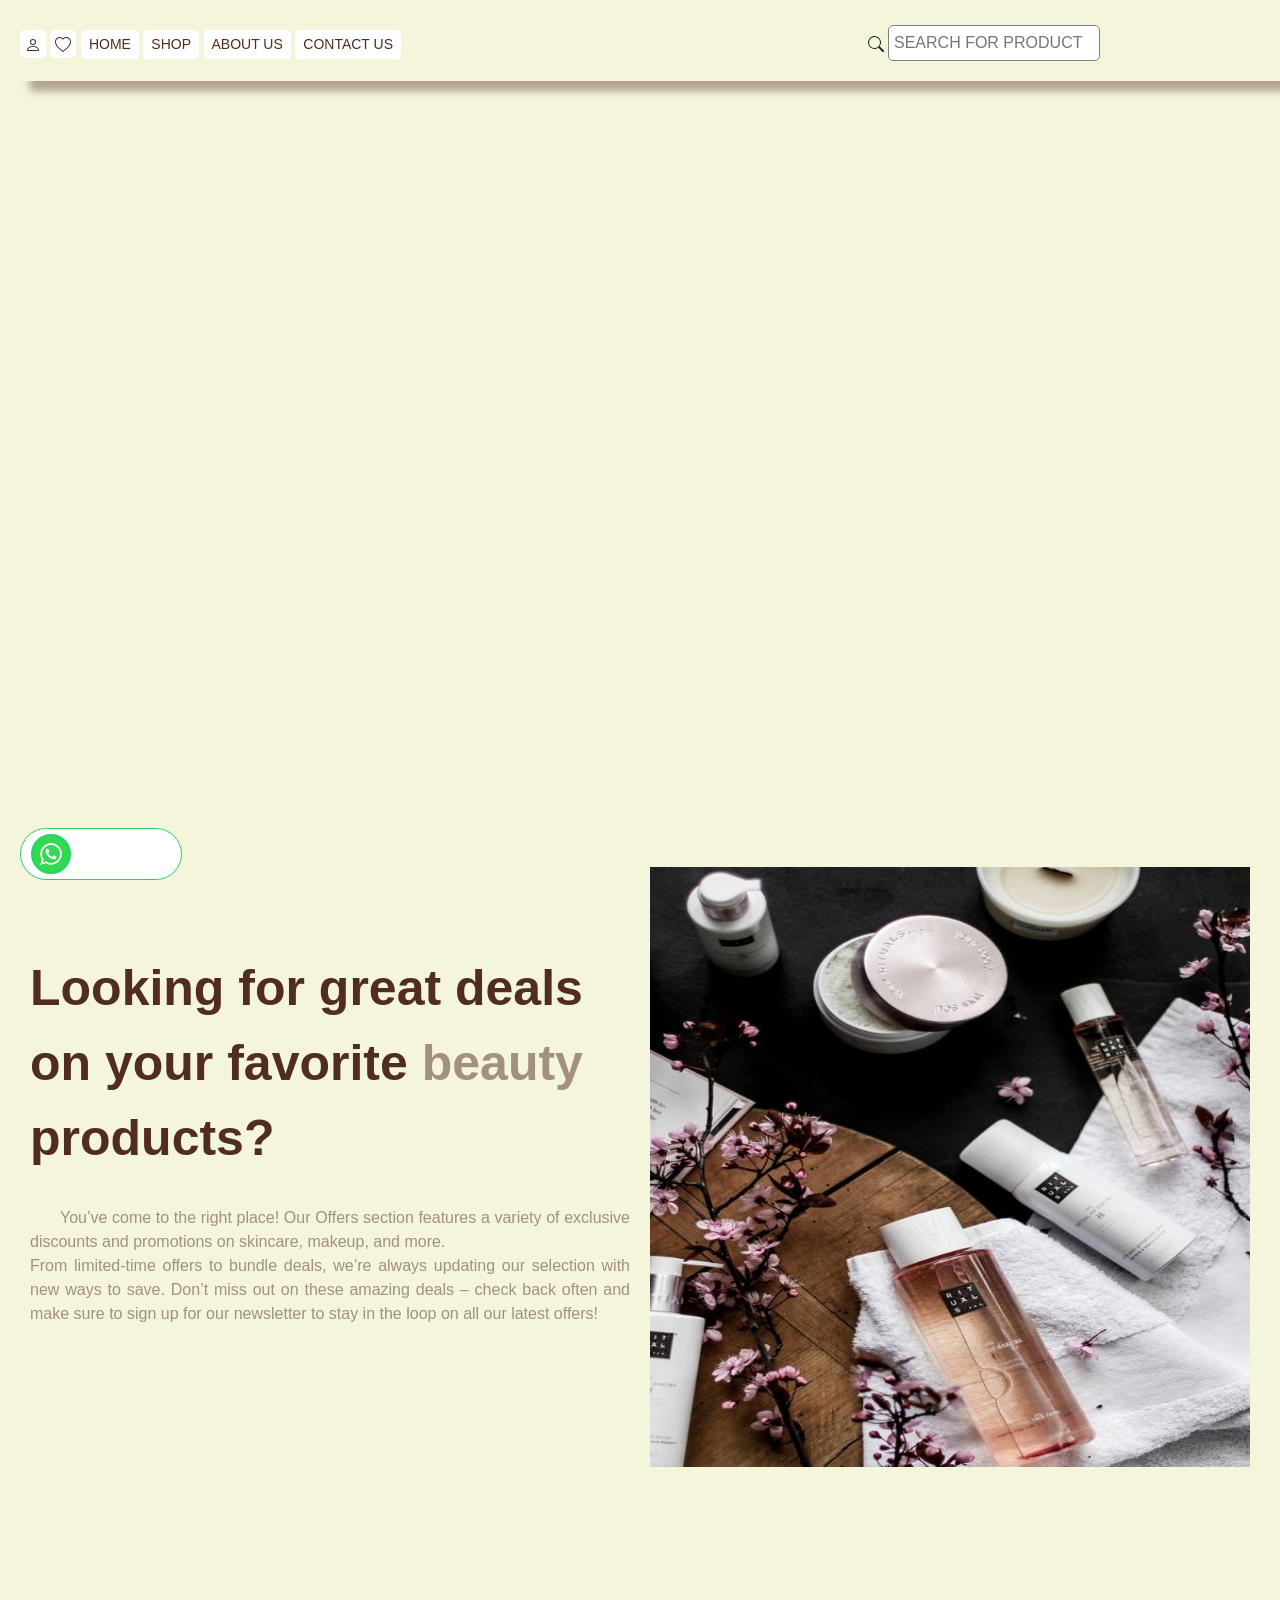
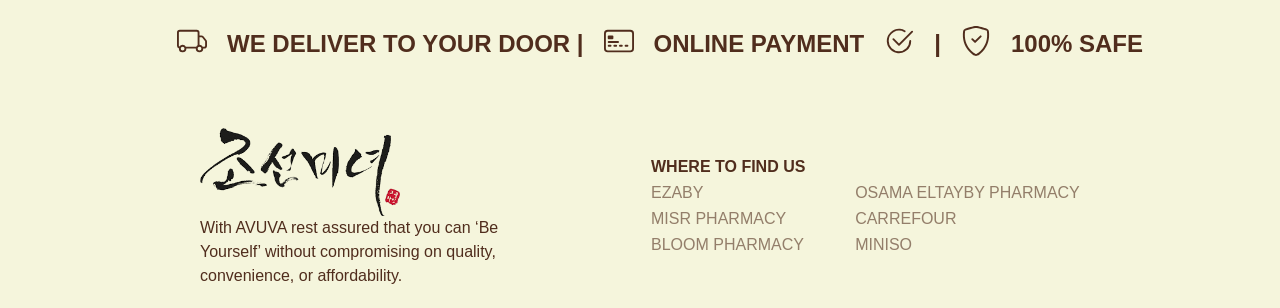
==== index.html @ 4d97d279 "Add files via upload" ====
<!DOCTYPE html>
<html lang="en">
<head>
    <meta charset="UTF-8">
    <meta name="viewport" content="width=device-width, initial-scale=1.0">
    <title>Document</title>
    <link href="https://cdn.jsdelivr.net/npm/bootstrap@5.3.3/dist/css/bootstrap.min.css" rel="stylesheet" integrity="sha384-QWTKZyjpPEjISv5WaRU9OFeRpok6YctnYmDr5pNlyT2bRjXh0JMhjY6hW+ALEwIH" crossorigin="anonymous">
    <link rel="stylesheet" href="css/style.css">
</head>
<body>
  <video id="myVideo"covering autoplay muted loop>
    <source src="images/proVid.mp4" type="video/mp4">
  </video>

  
   <section id="head">
        <button id="acc">
            <svg xmlns="http://www.w3.org/2000/svg" width="16" height="16" fill="currentColor" class="bi bi-person" viewBox="0 0 16 16">
              <path d="M8 8a3 3 0 1 0 0-6 3 3 0 0 0 0 6m2-3a2 2 0 1 1-4 0 2 2 0 0 1 4 0m4 8c0 1-1 1-1 1H3s-1 0-1-1 1-4 6-4 6 3 6 4m-1-.004c-.001-.246-.154-.986-.832-1.664C11.516 10.68 10.289 10 8 10s-3.516.68-4.168 1.332c-.678.678-.83 1.418-.832 1.664z"/>
            </svg>
        </button>
        <button id="purchases">
          <svg xmlns="http://www.w3.org/2000/svg" width="16" height="16" fill="currentColor" class="bi bi-heart" viewBox="0 0 16 16">
            <path d="m8 2.748-.717-.737C5.6.281 2.514.878 1.4 3.053c-.523 1.023-.641 2.5.314 4.385.92 1.815 2.834 3.989 6.286 6.357 3.452-2.368 5.365-4.542 6.286-6.357.955-1.886.838-3.362.314-4.385C13.486.878 10.4.28 8.717 2.01zM8 15C-7.333 4.868 3.279-3.04 7.824 1.143q.09.083.176.171a3 3 0 0 1 .176-.17C12.72-3.042 23.333 4.867 8 15"/>
          </svg>
        </button>
        <button type="button" class="btn btn-primary btn-sm" id="headBtn home" >HOME</button> 
        <button type="button" class="btn btn-primary btn-sm" id="headBtn Shop">SHOP</button>      
        <button type="button" class="btn btn-primary btn-sm" id="headBtn about">ABOUT US</button> 
        <button type="button" class="btn btn-primary btn-sm" id="headBtn cont">CONTACT US</button>
        <img src="E:\Nardin\Career\MEC F&B end\BS_FinalPro\images\logo.png" alt="" width="100">

        <div class="search">
          
          <div id="srcHover">
            <svg xmlns="http://www.w3.org/2000/svg" width="16" height="16" fill="currentColor" class="bi bi-search" viewBox="0 0 16 16">
              <path d="M11.742 10.344a6.5 6.5 0 1 0-1.397 1.398h-.001q.044.06.098.115l3.85 3.85a1 1 0 0 0 1.415-1.414l-3.85-3.85a1 1 0 0 0-.115-.1zM12 6.5a5.5 5.5 0 1 1-11 0 5.5 5.5 0 0 1 11 0"/>
            </svg>
             <input type="text" placeholder="SEARCH FOR PRODUCT">
          </div>


        </div>
   </section>
  <section id="home">
    <p>Looking for great deals on your favorite beauty products?</p>
    <img src="images/prc.jpg" alt="" width="100">   
  </section>
  <section id="homeTxt">
    <p id="bigTxt">Looking for great deals on your favorite <span>beauty</span> products?</p>
    <p id="smlTxt"><span>You’ve</span> come to the right place! Our Offers section features a variety of exclusive discounts and promotions on skincare, makeup, and more. <br>

      From limited-time offers to bundle deals, we’re always updating our selection with new ways to save. Don’t miss out on these amazing deals – check back often and make sure to sign up for our newsletter to stay in the loop on all our latest offers!</p>
  </section>


  <section id="info">
    <svg xmlns="http://www.w3.org/2000/svg" width="16" height="16" fill="currentColor" class="bi bi-truck" viewBox="0 0 16 16" id="icon">
      <path d="M0 3.5A1.5 1.5 0 0 1 1.5 2h9A1.5 1.5 0 0 1 12 3.5V5h1.02a1.5 1.5 0 0 1 1.17.563l1.481 1.85a1.5 1.5 0 0 1 .329.938V10.5a1.5 1.5 0 0 1-1.5 1.5H14a2 2 0 1 1-4 0H5a2 2 0 1 1-3.998-.085A1.5 1.5 0 0 1 0 10.5zm1.294 7.456A2 2 0 0 1 4.732 11h5.536a2 2 0 0 1 .732-.732V3.5a.5.5 0 0 0-.5-.5h-9a.5.5 0 0 0-.5.5v7a.5.5 0 0 0 .294.456M12 10a2 2 0 0 1 1.732 1h.768a.5.5 0 0 0 .5-.5V8.35a.5.5 0 0 0-.11-.312l-1.48-1.85A.5.5 0 0 0 13.02 6H12zm-9 1a1 1 0 1 0 0 2 1 1 0 0 0 0-2m9 0a1 1 0 1 0 0 2 1 1 0 0 0 0-2"/>
    </svg>
    <p>WE DELIVER TO YOUR DOOR |</p>
    <svg xmlns="http://www.w3.org/2000/svg" width="16" height="16" fill="currentColor" class="bi bi-credit-card-2-front" viewBox="0 0 16 16" id="icon">
      <path d="M14 3a1 1 0 0 1 1 1v8a1 1 0 0 1-1 1H2a1 1 0 0 1-1-1V4a1 1 0 0 1 1-1zM2 2a2 2 0 0 0-2 2v8a2 2 0 0 0 2 2h12a2 2 0 0 0 2-2V4a2 2 0 0 0-2-2z"/>
      <path d="M2 5.5a.5.5 0 0 1 .5-.5h2a.5.5 0 0 1 .5.5v1a.5.5 0 0 1-.5.5h-2a.5.5 0 0 1-.5-.5zm0 3a.5.5 0 0 1 .5-.5h5a.5.5 0 0 1 0 1h-5a.5.5 0 0 1-.5-.5m0 2a.5.5 0 0 1 .5-.5h1a.5.5 0 0 1 0 1h-1a.5.5 0 0 1-.5-.5m3 0a.5.5 0 0 1 .5-.5h1a.5.5 0 0 1 0 1h-1a.5.5 0 0 1-.5-.5m3 0a.5.5 0 0 1 .5-.5h1a.5.5 0 0 1 0 1h-1a.5.5 0 0 1-.5-.5m3 0a.5.5 0 0 1 .5-.5h1a.5.5 0 0 1 0 1h-1a.5.5 0 0 1-.5-.5"/>
    </svg>
    <p>ONLINE PAYMENT</p>
    <svg xmlns="http://www.w3.org/2000/svg" width="16" height="16" fill="currentColor" class="bi bi-check2-circle" viewBox="0 0 16 16" id="icon">
      <path d="M2.5 8a5.5 5.5 0 0 1 8.25-4.764.5.5 0 0 0 .5-.866A6.5 6.5 0 1 0 14.5 8a.5.5 0 0 0-1 0 5.5 5.5 0 1 1-11 0"/>
      <path d="M15.354 3.354a.5.5 0 0 0-.708-.708L8 9.293 5.354 6.646a.5.5 0 1 0-.708.708l3 3a.5.5 0 0 0 .708 0z"/>
    </svg><p>  |</p>

    <svg xmlns="http://www.w3.org/2000/svg" width="16" height="16" fill="currentColor" class="bi bi-shield-check" viewBox="0 0 16 16" id="icon">
      <path d="M5.338 1.59a61 61 0 0 0-2.837.856.48.48 0 0 0-.328.39c-.554 4.157.726 7.19 2.253 9.188a10.7 10.7 0 0 0 2.287 2.233c.346.244.652.42.893.533q.18.085.293.118a1 1 0 0 0 .101.025 1 1 0 0 0 .1-.025q.114-.034.294-.118c.24-.113.547-.29.893-.533a10.7 10.7 0 0 0 2.287-2.233c1.527-1.997 2.807-5.031 2.253-9.188a.48.48 0 0 0-.328-.39c-.651-.213-1.75-.56-2.837-.855C9.552 1.29 8.531 1.067 8 1.067c-.53 0-1.552.223-2.662.524zM5.072.56C6.157.265 7.31 0 8 0s1.843.265 2.928.56c1.11.3 2.229.655 2.887.87a1.54 1.54 0 0 1 1.044 1.262c.596 4.477-.787 7.795-2.465 9.99a11.8 11.8 0 0 1-2.517 2.453 7 7 0 0 1-1.048.625c-.28.132-.581.24-.829.24s-.548-.108-.829-.24a7 7 0 0 1-1.048-.625 11.8 11.8 0 0 1-2.517-2.453C1.928 10.487.545 7.169 1.141 2.692A1.54 1.54 0 0 1 2.185 1.43 63 63 0 0 1 5.072.56"/>
      <path d="M10.854 5.146a.5.5 0 0 1 0 .708l-3 3a.5.5 0 0 1-.708 0l-1.5-1.5a.5.5 0 1 1 .708-.708L7.5 7.793l2.646-2.647a.5.5 0 0 1 .708 0"/>
    </svg>
    <p>100% SAFE</p>

  </section>

  
  <section id="footer">
    <img src="images/logo.png" alt="" width="200">
    <p>With AVUVA rest assured that you can ‘Be <br>Yourself’ without compromising on quality,<br> convenience, or affordability.</p>
    <table >
      <thead>
        <tr>
          
          <th scope="col">WHERE TO FIND US</th>
        
        </tr>
      </thead>
      <tbody>
        <tr>
         
          <td>EZABY</td>
          <td>OSAMA ELTAYBY PHARMACY</td>
        </tr>
        <tr>
          
          <td>MISR PHARMACY</td>
          <td>CARREFOUR</td>
      
        </tr>
        <tr>
        
          <td>BLOOM PHARMACY</td>
          <td>MINISO</td>
        </tr>
      </tbody>
    </table>
  </section>

  <!-- <section id="contact"> 
    <button id="contact"><img src="images/Whatsapp.png" alt="">Whatsapp Us</button>
    <a href="tel:+215446" id="callButton"></a>
  </section> -->
  

  <section id="contact"> 
    <button id="whatsappBtn">
        <img src="images/Whatsapp.png" alt=""> Whatsapp Us
    </button>
  </section>

  <script>
      document.querySelector("#whatsappBtn").addEventListener("click", function () {
          let confirmCall = confirm("Do you want to call +215446 or send a WhatsApp message?");
          
          if (confirmCall) {
              // Redirect to WhatsApp with a message
              let phoneNumber = "+215446";  // Replace with the actual number
              let message = encodeURIComponent("Hello! I need some help.");
              let whatsappURL = `https://wa.me/${phoneNumber}?text=${message}`;
              
              window.location.href = whatsappURL; // Open WhatsApp
          }
      });
  </script>


  <script src="https://cdn.jsdelivr.net/npm/bootstrap@5.3.3/dist/js/bootstrap.bundle.min.js" integrity="sha384-YvpcrYf0tY3lHB60NNkmXc5s9fDVZLESaAA55NDzOxhy9GkcIdslK1eN7N6jIeHz" crossorigin="anonymous"></script>
  <script src="js/instr.js"></script>
</body>

</html>
---- css/style.css ----
body {
  font-family: "Lucida Sans", "Lucida Sans Regular", "Lucida Grande", "Lucida Sans Unicode", Geneva, Verdana, sans-serif;
  background-color: beige !important;
  width: 100%;
  height: 100%;
}

#contact {
  position: fixed;
  float: left;
  margin-top: 150px;
  bottom: 20px;
  z-index: 100;
}
#contact img {
  width: 40px;
  background-color: #25D366;
  border: 2px solid #25D366;
  border-radius: 30px;
}
#contact button {
  display: inline;
  background-color: beige;
  border: 1px solid #25D366;
  border-radius: 30px;
  padding: 5px 10px 5px 10px;
  margin-left: 20px;
  color: white;
  transition: all 0.5s ease-out;
  background: linear-gradient(to right, #25D366 50%, #FFF 50%);
  background-size: 200% 100%;
  background-position: right;
}
#contact button:hover {
  background-color: #25D366;
  background-position: left;
}

#head {
  z-index: 200;
  width: 100%;
  position: fixed;
  top: 0;
  left: 0;
  margin: 20px;
  padding-bottom: 20px;
  display: block;
  box-shadow: 10px 10px 8px rgba(80, 45, 29, 0.411);
}
#head img {
  z-index: 500 !important;
  margin-left: 150px;
}
#head .dropdown-center {
  display: inline;
}
#head #headBtn {
  display: inline-block;
  background-color: #fff;
  border: none;
  color: rgb(80, 45, 29);
  font-family: sans-serif;
  font-weight: bold;
  text-align: center;
}
#head #headBtn:hover {
  color: rgba(29, 163, 78, 0.6588235294);
}
#head button {
  border: none;
  background-color: #fff;
  color: rgb(80, 45, 29);
}
#head button:hover {
  color: gray;
}
#head .search {
  display: inline;
  float: right;
  margin-top: 5px;
  margin-right: 200px;
}
#head .search p {
  display: inline;
}
#head .search:hover {
  color: gray;
}
#head input {
  border: 1px solid gray;
  border-radius: 5px;
  padding: 5px;
}
#head #acc, #head #purchases {
  margin-top: 10px;
  border-radius: 5px;
  padding: 2px 5px 2px 5px;
}

#home img {
  float: right;
  margin: 100px 30px auto auto;
  width: 600px;
  height: 600px;
}
#home p {
  color: beige;
}

#homeTxt #bigTxt {
  margin: 200px auto auto 30px;
  font-family: "Trebuchet MS", "Lucida Sans Unicode", "Lucida Grande", "Lucida Sans", Arial, sans-serif;
  font-size: 50px;
  font-weight: bolder;
  color: rgb(80, 45, 29);
}
#homeTxt #bigTxt span {
  color: rgba(80, 45, 29, 0.5);
}
#homeTxt #smlTxt {
  color: rgba(80, 45, 29, 0.5);
  margin: 30px 650px auto 30px;
  text-align: justify;
  font-family: "Trebuchet MS", "Lucida Sans Unicode", "Lucida Grande", "Lucida Sans", Arial, sans-serif;
}
#homeTxt #smlTxt span {
  margin-left: 30px;
}

video {
  margin-top: 80px;
  width: 100%;
}

#shop img {
  height: 200px;
  width: 100%;
  margin: 50px 0px 10px 0px;
  z-index: 0;
  filter: brightness(50%);
  position: relative;
}
#shop p {
  font-family: "Lucida Sans", "Lucida Sans Regular", "Lucida Grande", "Lucida Sans Unicode", Geneva, Verdana, sans-serif;
  font-size: 80px;
  margin-left: 550px;
  font-weight: bolder;
  margin-top: -160px;
  z-index: 1;
  color: beige;
  position: absolute;
}

#prd {
  text-align: justify;
  margin: 20px;
}
#prd #row {
  margin-bottom: 10px;
}
#prd .card-footer {
  float: left;
}
#prd .card-footer p {
  float: right;
  margin: 8px;
  font-weight: 900;
}
#prd .card-footer span {
  color: red;
}
#prd button {
  border: none;
  background-color: burlywood;
  color: white;
  font-weight: bold;
  justify-content: center;
  text-align: center;
  border-radius: 10px;
  padding: 8px;
}
#prd .card.h-100 {
  border: 1px solid burlywood;
  color: rgb(80, 45, 29);
}
#prd .card.h-100:hover {
  background-color: rgba(180, 150, 111, 0.829); /* This is a medium gray color */
  border: rgb(80, 45, 29) solid 1px;
  color: white;
}

#info {
  justify-content: center;
  margin-left: 20px;
  margin-top: 300px;
  display: flex;
  color: rgb(80, 45, 29);
  font-size: x-large;
  font-weight: bolder;
}
#info #icon {
  width: 30px;
  height: 30px;
  margin-left: 20px;
}
#info p {
  margin-left: 20px;
}

#footer {
  margin: 50px;
  margin-left: 200px !important;
  color: rgb(80, 45, 29);
}
#footer table {
  width: 500px;
  margin: -150px auto auto 450px;
  background-color: beige !important;
}
#footer table thead {
  color: rgb(80, 45, 29);
  margin-bottom: 10px;
}
#footer table td {
  color: rgba(80, 45, 29, 0.596);
}

#account, #login {
  margin: 150px auto auto 50px;
  width: 100%;
  font-weight: bolder;
  color: rgb(80, 45, 29);
}
#account input, #login input {
  border: 1px solid rgba(80, 45, 29, 0.205);
  border-radius: 5px;
}
#account button, #login button {
  border: 1px solid rgb(80, 45, 29);
  background-color: rgb(80, 45, 29);
  color: beige;
  margin-top: 30px;
  font-weight: bolder;
}
#account svg, #login svg {
  margin-top: -600px;
  margin-left: 750px;
  opacity: 0.8;
}

#login div {
  margin-bottom: 20px;
  width: 600px !important;
}
#login #signup {
  border: 1px solid rgba(80, 45, 29, 0.342);
  border-radius: 5px;
  background-color: beige;
  color: rgb(80, 45, 29);
  margin-top: 30px;
  font-weight: bolder;
}
#login #signup:hover {
  color: rgba(80, 45, 29, 0.548);
}
#login p {
  color: rgb(80, 45, 29);
  font-weight: bolder;
}

#contactUs img {
  margin: 200px auto auto 50px;
  width: 600px;
}
#contactUs div {
  color: rgb(80, 45, 29);
  margin: -400px auto auto 700px;
}

/*# sourceMappingURL=style.css.map */
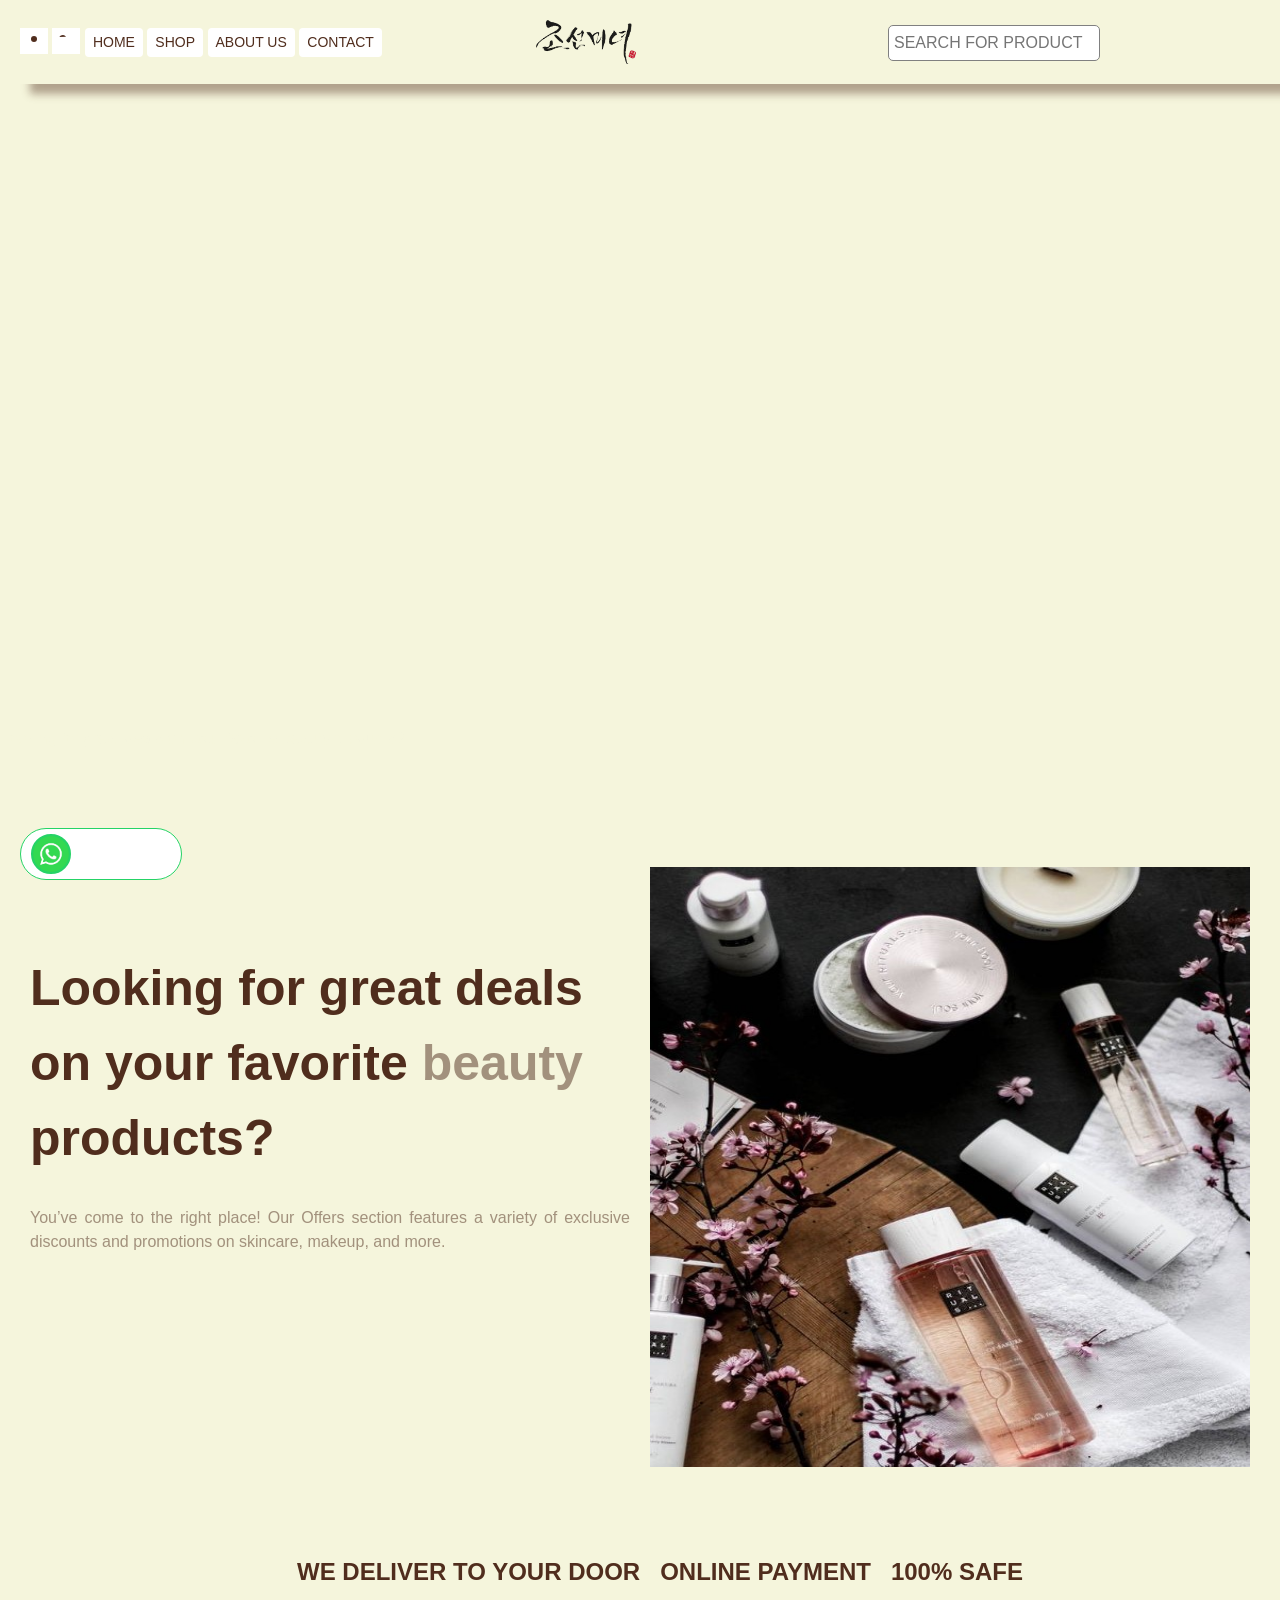
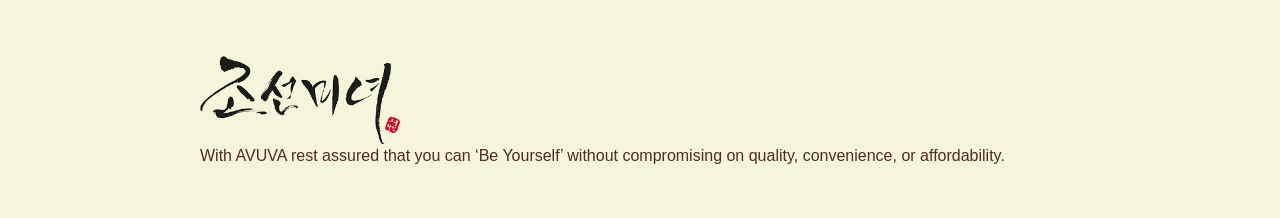
==== commit 8628d20b: "Update index.html" ====
--- a/index.html
+++ b/index.html
@@ -1,145 +1,112 @@
 <!DOCTYPE html>
 <html lang="en">
 <head>
-    <meta charset="UTF-8">
-    <meta name="viewport" content="width=device-width, initial-scale=1.0">
-    <title>Document</title>
-    <link href="https://cdn.jsdelivr.net/npm/bootstrap@5.3.3/dist/css/bootstrap.min.css" rel="stylesheet" integrity="sha384-QWTKZyjpPEjISv5WaRU9OFeRpok6YctnYmDr5pNlyT2bRjXh0JMhjY6hW+ALEwIH" crossorigin="anonymous">
-    <link rel="stylesheet" href="css/style.css">
+<meta charset="UTF-8">
+<meta name="viewport" content="width=device-width, initial-scale=1.0">
+<title>Beauty Of Joseon</title>
+
+<link href="https://cdn.jsdelivr.net/npm/bootstrap@5.3.3/dist/css/bootstrap.min.css" rel="stylesheet">
+<link rel="stylesheet" href="css/style.css">
+
 </head>
+
 <body>
-  <video id="myVideo"covering autoplay muted loop>
-    <source src="images/proVid.mp4" type="video/mp4">
-  </video>
 
-  
-   <section id="head">
-        <button id="acc">
-            <svg xmlns="http://www.w3.org/2000/svg" width="16" height="16" fill="currentColor" class="bi bi-person" viewBox="0 0 16 16">
-              <path d="M8 8a3 3 0 1 0 0-6 3 3 0 0 0 0 6m2-3a2 2 0 1 1-4 0 2 2 0 0 1 4 0m4 8c0 1-1 1-1 1H3s-1 0-1-1 1-4 6-4 6 3 6 4m-1-.004c-.001-.246-.154-.986-.832-1.664C11.516 10.68 10.289 10 8 10s-3.516.68-4.168 1.332c-.678.678-.83 1.418-.832 1.664z"/>
-            </svg>
-        </button>
-        <button id="purchases">
-          <svg xmlns="http://www.w3.org/2000/svg" width="16" height="16" fill="currentColor" class="bi bi-heart" viewBox="0 0 16 16">
-            <path d="m8 2.748-.717-.737C5.6.281 2.514.878 1.4 3.053c-.523 1.023-.641 2.5.314 4.385.92 1.815 2.834 3.989 6.286 6.357 3.452-2.368 5.365-4.542 6.286-6.357.955-1.886.838-3.362.314-4.385C13.486.878 10.4.28 8.717 2.01zM8 15C-7.333 4.868 3.279-3.04 7.824 1.143q.09.083.176.171a3 3 0 0 1 .176-.17C12.72-3.042 23.333 4.867 8 15"/>
-          </svg>
-        </button>
-        <button type="button" class="btn btn-primary btn-sm" id="headBtn home" >HOME</button> 
-        <button type="button" class="btn btn-primary btn-sm" id="headBtn Shop">SHOP</button>      
-        <button type="button" class="btn btn-primary btn-sm" id="headBtn about">ABOUT US</button> 
-        <button type="button" class="btn btn-primary btn-sm" id="headBtn cont">CONTACT US</button>
-        <img src="E:\Nardin\Career\MEC F&B end\BS_FinalPro\images\logo.png" alt="" width="100">
+<video autoplay muted loop id="myVideo">
+<source src="images/proVid.mp4" type="video/mp4">
+</video>
 
-        <div class="search">
-          
-          <div id="srcHover">
-            <svg xmlns="http://www.w3.org/2000/svg" width="16" height="16" fill="currentColor" class="bi bi-search" viewBox="0 0 16 16">
-              <path d="M11.742 10.344a6.5 6.5 0 1 0-1.397 1.398h-.001q.044.06.098.115l3.85 3.85a1 1 0 0 0 1.415-1.414l-3.85-3.85a1 1 0 0 0-.115-.1zM12 6.5a5.5 5.5 0 1 1-11 0 5.5 5.5 0 0 1 11 0"/>
-            </svg>
-             <input type="text" placeholder="SEARCH FOR PRODUCT">
-          </div>
+<!-- NAVBAR -->
+<section id="head">
 
+<button id="accountBtn">
+<svg xmlns="http://www.w3.org/2000/svg" width="16" height="16" fill="currentColor" class="bi bi-person" viewBox="0 0 16 16">
+<path d="M8 8a3 3 0 1 0 0-6 3 3 0 0 0 0 6"/>
+</svg>
+</button>
 
-        </div>
-   </section>
-  <section id="home">
-    <p>Looking for great deals on your favorite beauty products?</p>
-    <img src="images/prc.jpg" alt="" width="100">   
-  </section>
-  <section id="homeTxt">
-    <p id="bigTxt">Looking for great deals on your favorite <span>beauty</span> products?</p>
-    <p id="smlTxt"><span>You’ve</span> come to the right place! Our Offers section features a variety of exclusive discounts and promotions on skincare, makeup, and more. <br>
+<button id="wishlistBtn">
+<svg xmlns="http://www.w3.org/2000/svg" width="16" height="16" fill="currentColor" class="bi bi-heart" viewBox="0 0 16 16">
+<path d="m8 2.748-.717-.737C5.6.281 2.514.878 1.4 3.053z"/>
+</svg>
+</button>
 
-      From limited-time offers to bundle deals, we’re always updating our selection with new ways to save. Don’t miss out on these amazing deals – check back often and make sure to sign up for our newsletter to stay in the loop on all our latest offers!</p>
-  </section>
+<button class="btn btn-primary btn-sm" onclick="location.href='index.html'">HOME</button>
+<button class="btn btn-primary btn-sm" onclick="location.href='shop.html'">SHOP</button>
+<button class="btn btn-primary btn-sm" onclick="location.href='about.html'">ABOUT US</button>
+<button class="btn btn-primary btn-sm" onclick="location.href='contact.html'">CONTACT</button>
 
+<img src="images/logo.png" width="100">
 
-  <section id="info">
-    <svg xmlns="http://www.w3.org/2000/svg" width="16" height="16" fill="currentColor" class="bi bi-truck" viewBox="0 0 16 16" id="icon">
-      <path d="M0 3.5A1.5 1.5 0 0 1 1.5 2h9A1.5 1.5 0 0 1 12 3.5V5h1.02a1.5 1.5 0 0 1 1.17.563l1.481 1.85a1.5 1.5 0 0 1 .329.938V10.5a1.5 1.5 0 0 1-1.5 1.5H14a2 2 0 1 1-4 0H5a2 2 0 1 1-3.998-.085A1.5 1.5 0 0 1 0 10.5zm1.294 7.456A2 2 0 0 1 4.732 11h5.536a2 2 0 0 1 .732-.732V3.5a.5.5 0 0 0-.5-.5h-9a.5.5 0 0 0-.5.5v7a.5.5 0 0 0 .294.456M12 10a2 2 0 0 1 1.732 1h.768a.5.5 0 0 0 .5-.5V8.35a.5.5 0 0 0-.11-.312l-1.48-1.85A.5.5 0 0 0 13.02 6H12zm-9 1a1 1 0 1 0 0 2 1 1 0 0 0 0-2m9 0a1 1 0 1 0 0 2 1 1 0 0 0 0-2"/>
-    </svg>
-    <p>WE DELIVER TO YOUR DOOR |</p>
-    <svg xmlns="http://www.w3.org/2000/svg" width="16" height="16" fill="currentColor" class="bi bi-credit-card-2-front" viewBox="0 0 16 16" id="icon">
-      <path d="M14 3a1 1 0 0 1 1 1v8a1 1 0 0 1-1 1H2a1 1 0 0 1-1-1V4a1 1 0 0 1 1-1zM2 2a2 2 0 0 0-2 2v8a2 2 0 0 0 2 2h12a2 2 0 0 0 2-2V4a2 2 0 0 0-2-2z"/>
-      <path d="M2 5.5a.5.5 0 0 1 .5-.5h2a.5.5 0 0 1 .5.5v1a.5.5 0 0 1-.5.5h-2a.5.5 0 0 1-.5-.5zm0 3a.5.5 0 0 1 .5-.5h5a.5.5 0 0 1 0 1h-5a.5.5 0 0 1-.5-.5m0 2a.5.5 0 0 1 .5-.5h1a.5.5 0 0 1 0 1h-1a.5.5 0 0 1-.5-.5m3 0a.5.5 0 0 1 .5-.5h1a.5.5 0 0 1 0 1h-1a.5.5 0 0 1-.5-.5m3 0a.5.5 0 0 1 .5-.5h1a.5.5 0 0 1 0 1h-1a.5.5 0 0 1-.5-.5m3 0a.5.5 0 0 1 .5-.5h1a.5.5 0 0 1 0 1h-1a.5.5 0 0 1-.5-.5"/>
-    </svg>
-    <p>ONLINE PAYMENT</p>
-    <svg xmlns="http://www.w3.org/2000/svg" width="16" height="16" fill="currentColor" class="bi bi-check2-circle" viewBox="0 0 16 16" id="icon">
-      <path d="M2.5 8a5.5 5.5 0 0 1 8.25-4.764.5.5 0 0 0 .5-.866A6.5 6.5 0 1 0 14.5 8a.5.5 0 0 0-1 0 5.5 5.5 0 1 1-11 0"/>
-      <path d="M15.354 3.354a.5.5 0 0 0-.708-.708L8 9.293 5.354 6.646a.5.5 0 1 0-.708.708l3 3a.5.5 0 0 0 .708 0z"/>
-    </svg><p>  |</p>
+<div class="search">
+<input type="text" placeholder="SEARCH FOR PRODUCT">
+</div>
 
-    <svg xmlns="http://www.w3.org/2000/svg" width="16" height="16" fill="currentColor" class="bi bi-shield-check" viewBox="0 0 16 16" id="icon">
-      <path d="M5.338 1.59a61 61 0 0 0-2.837.856.48.48 0 0 0-.328.39c-.554 4.157.726 7.19 2.253 9.188a10.7 10.7 0 0 0 2.287 2.233c.346.244.652.42.893.533q.18.085.293.118a1 1 0 0 0 .101.025 1 1 0 0 0 .1-.025q.114-.034.294-.118c.24-.113.547-.29.893-.533a10.7 10.7 0 0 0 2.287-2.233c1.527-1.997 2.807-5.031 2.253-9.188a.48.48 0 0 0-.328-.39c-.651-.213-1.75-.56-2.837-.855C9.552 1.29 8.531 1.067 8 1.067c-.53 0-1.552.223-2.662.524zM5.072.56C6.157.265 7.31 0 8 0s1.843.265 2.928.56c1.11.3 2.229.655 2.887.87a1.54 1.54 0 0 1 1.044 1.262c.596 4.477-.787 7.795-2.465 9.99a11.8 11.8 0 0 1-2.517 2.453 7 7 0 0 1-1.048.625c-.28.132-.581.24-.829.24s-.548-.108-.829-.24a7 7 0 0 1-1.048-.625 11.8 11.8 0 0 1-2.517-2.453C1.928 10.487.545 7.169 1.141 2.692A1.54 1.54 0 0 1 2.185 1.43 63 63 0 0 1 5.072.56"/>
-      <path d="M10.854 5.146a.5.5 0 0 1 0 .708l-3 3a.5.5 0 0 1-.708 0l-1.5-1.5a.5.5 0 1 1 .708-.708L7.5 7.793l2.646-2.647a.5.5 0 0 1 .708 0"/>
-    </svg>
-    <p>100% SAFE</p>
+</section>
 
-  </section>
+<!-- HERO -->
+<section id="home">
+<p>Looking for great deals on your favorite beauty products?</p>
+<img src="images/prc.jpg" width="100">
+</section>
 
-  
-  <section id="footer">
-    <img src="images/logo.png" alt="" width="200">
-    <p>With AVUVA rest assured that you can ‘Be <br>Yourself’ without compromising on quality,<br> convenience, or affordability.</p>
-    <table >
-      <thead>
-        <tr>
-          
-          <th scope="col">WHERE TO FIND US</th>
-        
-        </tr>
-      </thead>
-      <tbody>
-        <tr>
-         
-          <td>EZABY</td>
-          <td>OSAMA ELTAYBY PHARMACY</td>
-        </tr>
-        <tr>
-          
-          <td>MISR PHARMACY</td>
-          <td>CARREFOUR</td>
-      
-        </tr>
-        <tr>
-        
-          <td>BLOOM PHARMACY</td>
-          <td>MINISO</td>
-        </tr>
-      </tbody>
-    </table>
-  </section>
+<section id="homeTxt">
 
-  <!-- <section id="contact"> 
-    <button id="contact"><img src="images/Whatsapp.png" alt="">Whatsapp Us</button>
-    <a href="tel:+215446" id="callButton"></a>
-  </section> -->
-  
+<p id="bigTxt">
+Looking for great deals on your favorite <span>beauty</span> products?
+</p>
 
-  <section id="contact"> 
-    <button id="whatsappBtn">
-        <img src="images/Whatsapp.png" alt=""> Whatsapp Us
-    </button>
-  </section>
+<p id="smlTxt">
+You’ve come to the right place! Our Offers section features a variety of exclusive discounts and promotions on skincare, makeup, and more.
+</p>
 
-  <script>
-      document.querySelector("#whatsappBtn").addEventListener("click", function () {
-          let confirmCall = confirm("Do you want to call +215446 or send a WhatsApp message?");
-          
-          if (confirmCall) {
-              // Redirect to WhatsApp with a message
-              let phoneNumber = "+215446";  // Replace with the actual number
-              let message = encodeURIComponent("Hello! I need some help.");
-              let whatsappURL = `https://wa.me/${phoneNumber}?text=${message}`;
-              
-              window.location.href = whatsappURL; // Open WhatsApp
-          }
-      });
-  </script>
+</section>
 
+<!-- INFO BAR -->
+<section id="info">
 
-  <script src="https://cdn.jsdelivr.net/npm/bootstrap@5.3.3/dist/js/bootstrap.bundle.min.js" integrity="sha384-YvpcrYf0tY3lHB60NNkmXc5s9fDVZLESaAA55NDzOxhy9GkcIdslK1eN7N6jIeHz" crossorigin="anonymous"></script>
-  <script src="js/instr.js"></script>
+<p>WE DELIVER TO YOUR DOOR</p>
+<p>ONLINE PAYMENT</p>
+<p>100% SAFE</p>
+
+</section>
+
+<!-- FOOTER -->
+
+<section id="footer">
+
+<img src="images/logo.png" width="200">
+
+<p>
+With AVUVA rest assured that you can ‘Be Yourself’ without compromising on quality, convenience, or affordability.
+</p>
+
+</section>
+
+<!-- WHATSAPP BUTTON -->
+
+<section id="contact">
+
+<button id="whatsappBtn">
+<img src="images/Whatsapp.png"> Whatsapp Us
+</button>
+
+</section>
+
+<script>
+
+document.querySelector("#whatsappBtn").addEventListener("click",function(){
+
+let phone="201000000000"
+let message="Hello I need help"
+
+let url=`https://wa.me/${phone}?text=${encodeURIComponent(message)}`
+
+window.open(url,"_blank")
+
+})
+
+</script>
+
 </body>
-
-</html>+</html>
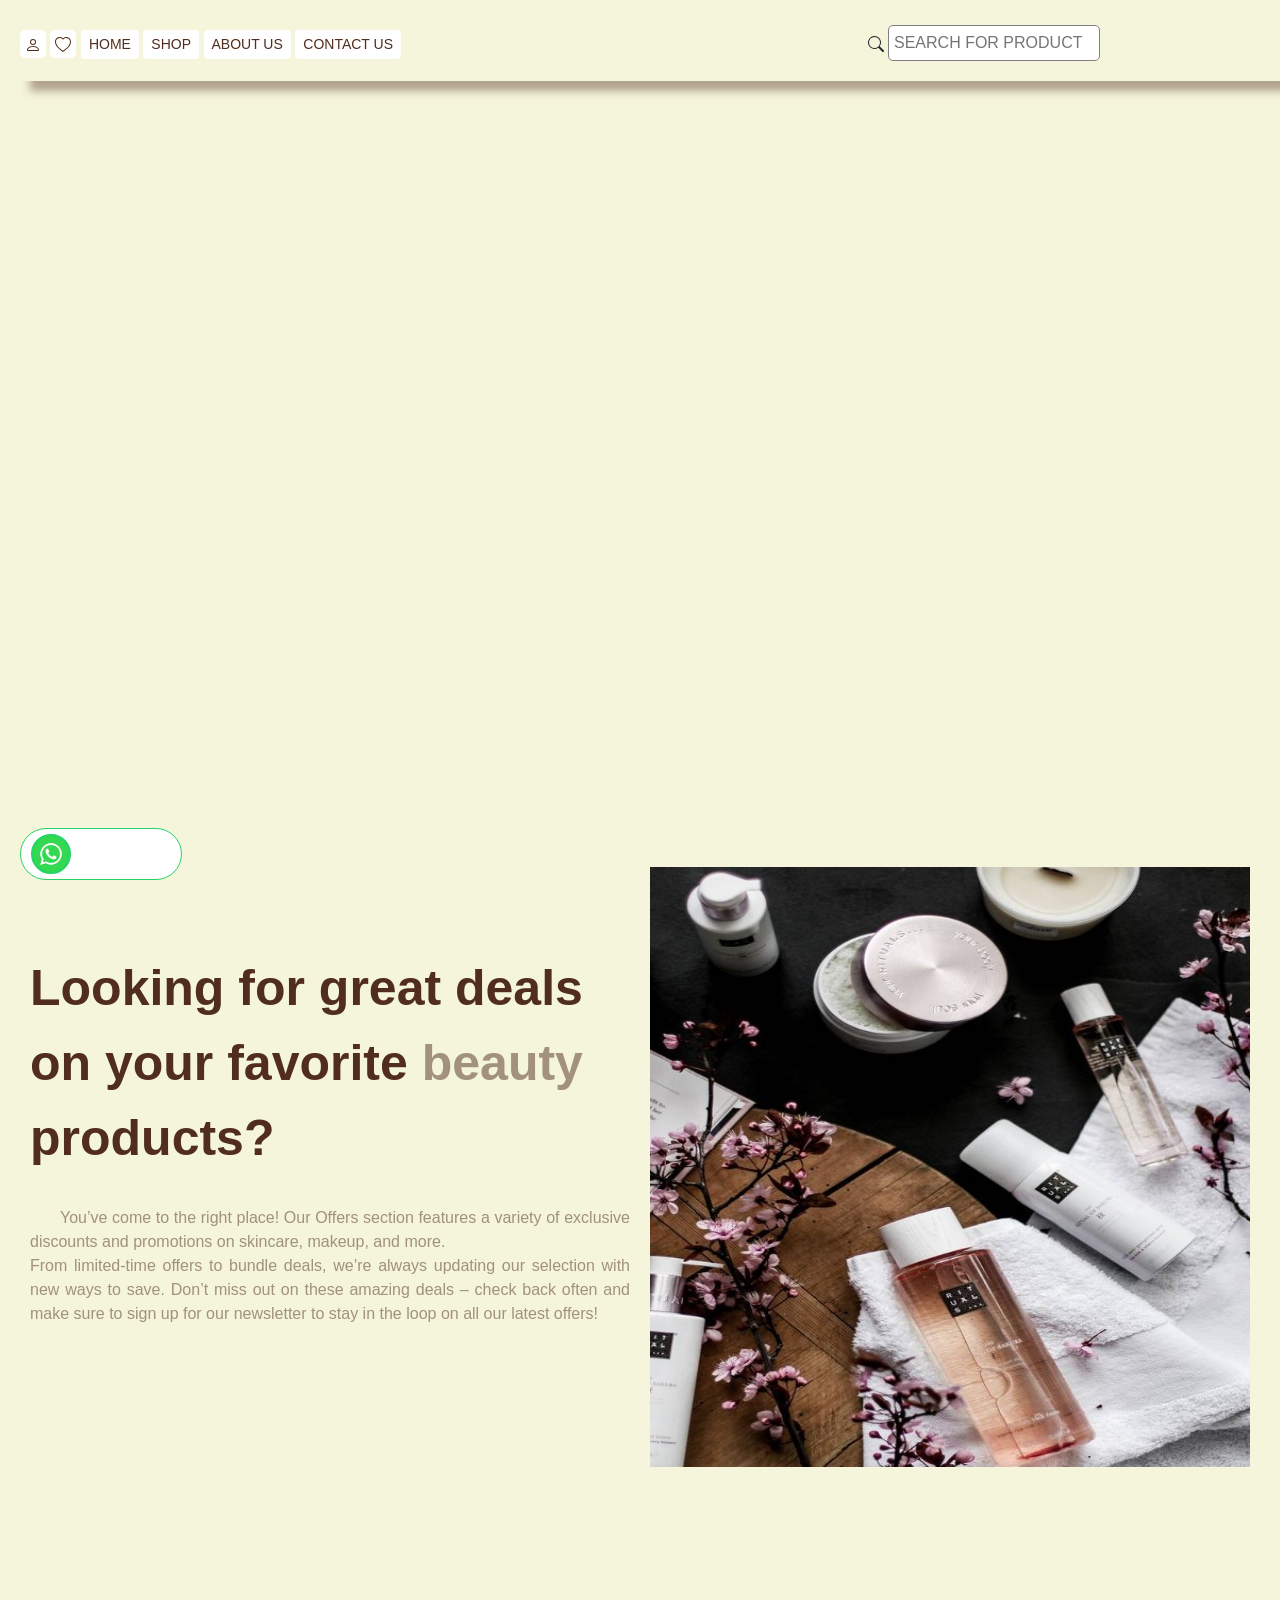
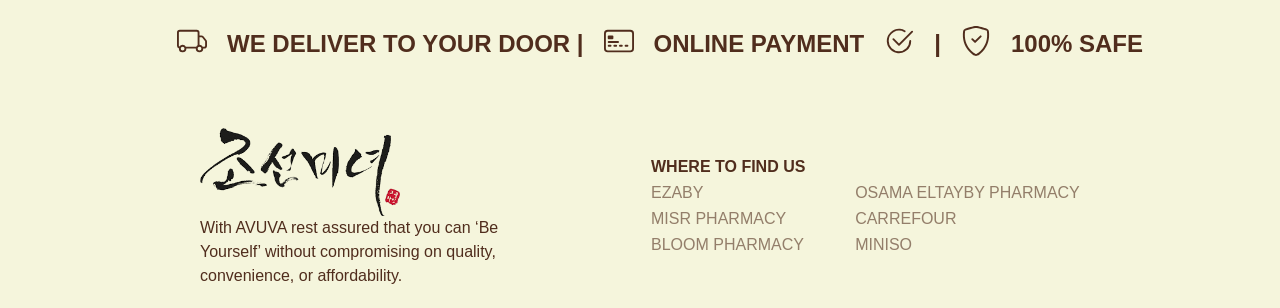
==== commit c865c75d: "Update index.html" ====
--- a/index.html
+++ b/index.html
@@ -1,112 +1,145 @@
 <!DOCTYPE html>
 <html lang="en">
 <head>
-<meta charset="UTF-8">
-<meta name="viewport" content="width=device-width, initial-scale=1.0">
-<title>Beauty Of Joseon</title>
+    <meta charset="UTF-8">
+    <meta name="viewport" content="width=device-width, initial-scale=1.0">
+    <title>Document</title>
+    <link href="https://cdn.jsdelivr.net/npm/bootstrap@5.3.3/dist/css/bootstrap.min.css" rel="stylesheet" integrity="sha384-QWTKZyjpPEjISv5WaRU9OFeRpok6YctnYmDr5pNlyT2bRjXh0JMhjY6hW+ALEwIH" crossorigin="anonymous">
+    <link rel="stylesheet" href="css/style.css">
+</head>
+<body>
+  <video id="myVideo"covering autoplay muted loop>
+    <source src="images/proVid.mp4" type="video/mp4">
+  </video>
 
-<link href="https://cdn.jsdelivr.net/npm/bootstrap@5.3.3/dist/css/bootstrap.min.css" rel="stylesheet">
-<link rel="stylesheet" href="css/style.css">
+  
+   <section id="head">
+        <button id="acc">
+            <svg xmlns="http://www.w3.org/2000/svg" width="16" height="16" fill="currentColor" class="bi bi-person" viewBox="0 0 16 16">
+              <path d="M8 8a3 3 0 1 0 0-6 3 3 0 0 0 0 6m2-3a2 2 0 1 1-4 0 2 2 0 0 1 4 0m4 8c0 1-1 1-1 1H3s-1 0-1-1 1-4 6-4 6 3 6 4m-1-.004c-.001-.246-.154-.986-.832-1.664C11.516 10.68 10.289 10 8 10s-3.516.68-4.168 1.332c-.678.678-.83 1.418-.832 1.664z"/>
+            </svg>
+        </button>
+        <button id="purchases">
+          <svg xmlns="http://www.w3.org/2000/svg" width="16" height="16" fill="currentColor" class="bi bi-heart" viewBox="0 0 16 16">
+            <path d="m8 2.748-.717-.737C5.6.281 2.514.878 1.4 3.053c-.523 1.023-.641 2.5.314 4.385.92 1.815 2.834 3.989 6.286 6.357 3.452-2.368 5.365-4.542 6.286-6.357.955-1.886.838-3.362.314-4.385C13.486.878 10.4.28 8.717 2.01zM8 15C-7.333 4.868 3.279-3.04 7.824 1.143q.09.083.176.171a3 3 0 0 1 .176-.17C12.72-3.042 23.333 4.867 8 15"/>
+          </svg>
+        </button>
+        <button type="button" class="btn btn-primary btn-sm" id="headBtn home" >HOME</button> 
+        <button type="button" class="btn btn-primary btn-sm" id="headBtn Shop">SHOP</button>      
+        <button type="button" class="btn btn-primary btn-sm" id="headBtn about">ABOUT US</button> 
+        <button type="button" class="btn btn-primary btn-sm" id="headBtn cont">CONTACT US</button>
+        <img src="E:\Nardin\Career\MEC F&B end\BS_FinalPro\images\logo.png" alt="" width="100">
 
-</head>
+        <div class="search">
+          
+          <div id="srcHover">
+            <svg xmlns="http://www.w3.org/2000/svg" width="16" height="16" fill="currentColor" class="bi bi-search" viewBox="0 0 16 16">
+              <path d="M11.742 10.344a6.5 6.5 0 1 0-1.397 1.398h-.001q.044.06.098.115l3.85 3.85a1 1 0 0 0 1.415-1.414l-3.85-3.85a1 1 0 0 0-.115-.1zM12 6.5a5.5 5.5 0 1 1-11 0 5.5 5.5 0 0 1 11 0"/>
+            </svg>
+             <input type="text" placeholder="SEARCH FOR PRODUCT">
+          </div>
 
-<body>
 
-<video autoplay muted loop id="myVideo">
-<source src="images/proVid.mp4" type="video/mp4">
-</video>
+        </div>
+   </section>
+  <section id="home">
+    <p>Looking for great deals on your favorite beauty products?</p>
+    <img src="images/prc.jpg" alt="" width="100">   
+  </section>
+  <section id="homeTxt">
+    <p id="bigTxt">Looking for great deals on your favorite <span>beauty</span> products?</p>
+    <p id="smlTxt"><span>You’ve</span> come to the right place! Our Offers section features a variety of exclusive discounts and promotions on skincare, makeup, and more. <br>
 
-<!-- NAVBAR -->
-<section id="head">
+      From limited-time offers to bundle deals, we’re always updating our selection with new ways to save. Don’t miss out on these amazing deals – check back often and make sure to sign up for our newsletter to stay in the loop on all our latest offers!</p>
+  </section>
 
-<button id="accountBtn">
-<svg xmlns="http://www.w3.org/2000/svg" width="16" height="16" fill="currentColor" class="bi bi-person" viewBox="0 0 16 16">
-<path d="M8 8a3 3 0 1 0 0-6 3 3 0 0 0 0 6"/>
-</svg>
-</button>
 
-<button id="wishlistBtn">
-<svg xmlns="http://www.w3.org/2000/svg" width="16" height="16" fill="currentColor" class="bi bi-heart" viewBox="0 0 16 16">
-<path d="m8 2.748-.717-.737C5.6.281 2.514.878 1.4 3.053z"/>
-</svg>
-</button>
+  <section id="info">
+    <svg xmlns="http://www.w3.org/2000/svg" width="16" height="16" fill="currentColor" class="bi bi-truck" viewBox="0 0 16 16" id="icon">
+      <path d="M0 3.5A1.5 1.5 0 0 1 1.5 2h9A1.5 1.5 0 0 1 12 3.5V5h1.02a1.5 1.5 0 0 1 1.17.563l1.481 1.85a1.5 1.5 0 0 1 .329.938V10.5a1.5 1.5 0 0 1-1.5 1.5H14a2 2 0 1 1-4 0H5a2 2 0 1 1-3.998-.085A1.5 1.5 0 0 1 0 10.5zm1.294 7.456A2 2 0 0 1 4.732 11h5.536a2 2 0 0 1 .732-.732V3.5a.5.5 0 0 0-.5-.5h-9a.5.5 0 0 0-.5.5v7a.5.5 0 0 0 .294.456M12 10a2 2 0 0 1 1.732 1h.768a.5.5 0 0 0 .5-.5V8.35a.5.5 0 0 0-.11-.312l-1.48-1.85A.5.5 0 0 0 13.02 6H12zm-9 1a1 1 0 1 0 0 2 1 1 0 0 0 0-2m9 0a1 1 0 1 0 0 2 1 1 0 0 0 0-2"/>
+    </svg>
+    <p>WE DELIVER TO YOUR DOOR |</p>
+    <svg xmlns="http://www.w3.org/2000/svg" width="16" height="16" fill="currentColor" class="bi bi-credit-card-2-front" viewBox="0 0 16 16" id="icon">
+      <path d="M14 3a1 1 0 0 1 1 1v8a1 1 0 0 1-1 1H2a1 1 0 0 1-1-1V4a1 1 0 0 1 1-1zM2 2a2 2 0 0 0-2 2v8a2 2 0 0 0 2 2h12a2 2 0 0 0 2-2V4a2 2 0 0 0-2-2z"/>
+      <path d="M2 5.5a.5.5 0 0 1 .5-.5h2a.5.5 0 0 1 .5.5v1a.5.5 0 0 1-.5.5h-2a.5.5 0 0 1-.5-.5zm0 3a.5.5 0 0 1 .5-.5h5a.5.5 0 0 1 0 1h-5a.5.5 0 0 1-.5-.5m0 2a.5.5 0 0 1 .5-.5h1a.5.5 0 0 1 0 1h-1a.5.5 0 0 1-.5-.5m3 0a.5.5 0 0 1 .5-.5h1a.5.5 0 0 1 0 1h-1a.5.5 0 0 1-.5-.5m3 0a.5.5 0 0 1 .5-.5h1a.5.5 0 0 1 0 1h-1a.5.5 0 0 1-.5-.5m3 0a.5.5 0 0 1 .5-.5h1a.5.5 0 0 1 0 1h-1a.5.5 0 0 1-.5-.5"/>
+    </svg>
+    <p>ONLINE PAYMENT</p>
+    <svg xmlns="http://www.w3.org/2000/svg" width="16" height="16" fill="currentColor" class="bi bi-check2-circle" viewBox="0 0 16 16" id="icon">
+      <path d="M2.5 8a5.5 5.5 0 0 1 8.25-4.764.5.5 0 0 0 .5-.866A6.5 6.5 0 1 0 14.5 8a.5.5 0 0 0-1 0 5.5 5.5 0 1 1-11 0"/>
+      <path d="M15.354 3.354a.5.5 0 0 0-.708-.708L8 9.293 5.354 6.646a.5.5 0 1 0-.708.708l3 3a.5.5 0 0 0 .708 0z"/>
+    </svg><p>  |</p>
 
-<button class="btn btn-primary btn-sm" onclick="location.href='index.html'">HOME</button>
-<button class="btn btn-primary btn-sm" onclick="location.href='shop.html'">SHOP</button>
-<button class="btn btn-primary btn-sm" onclick="location.href='about.html'">ABOUT US</button>
-<button class="btn btn-primary btn-sm" onclick="location.href='contact.html'">CONTACT</button>
+    <svg xmlns="http://www.w3.org/2000/svg" width="16" height="16" fill="currentColor" class="bi bi-shield-check" viewBox="0 0 16 16" id="icon">
+      <path d="M5.338 1.59a61 61 0 0 0-2.837.856.48.48 0 0 0-.328.39c-.554 4.157.726 7.19 2.253 9.188a10.7 10.7 0 0 0 2.287 2.233c.346.244.652.42.893.533q.18.085.293.118a1 1 0 0 0 .101.025 1 1 0 0 0 .1-.025q.114-.034.294-.118c.24-.113.547-.29.893-.533a10.7 10.7 0 0 0 2.287-2.233c1.527-1.997 2.807-5.031 2.253-9.188a.48.48 0 0 0-.328-.39c-.651-.213-1.75-.56-2.837-.855C9.552 1.29 8.531 1.067 8 1.067c-.53 0-1.552.223-2.662.524zM5.072.56C6.157.265 7.31 0 8 0s1.843.265 2.928.56c1.11.3 2.229.655 2.887.87a1.54 1.54 0 0 1 1.044 1.262c.596 4.477-.787 7.795-2.465 9.99a11.8 11.8 0 0 1-2.517 2.453 7 7 0 0 1-1.048.625c-.28.132-.581.24-.829.24s-.548-.108-.829-.24a7 7 0 0 1-1.048-.625 11.8 11.8 0 0 1-2.517-2.453C1.928 10.487.545 7.169 1.141 2.692A1.54 1.54 0 0 1 2.185 1.43 63 63 0 0 1 5.072.56"/>
+      <path d="M10.854 5.146a.5.5 0 0 1 0 .708l-3 3a.5.5 0 0 1-.708 0l-1.5-1.5a.5.5 0 1 1 .708-.708L7.5 7.793l2.646-2.647a.5.5 0 0 1 .708 0"/>
+    </svg>
+    <p>100% SAFE</p>
 
-<img src="images/logo.png" width="100">
+  </section>
 
-<div class="search">
-<input type="text" placeholder="SEARCH FOR PRODUCT">
-</div>
+  
+  <section id="footer">
+    <img src="images/logo.png" alt="" width="200">
+    <p>With AVUVA rest assured that you can ‘Be <br>Yourself’ without compromising on quality,<br> convenience, or affordability.</p>
+    <table >
+      <thead>
+        <tr>
+          
+          <th scope="col">WHERE TO FIND US</th>
+        
+        </tr>
+      </thead>
+      <tbody>
+        <tr>
+         
+          <td>EZABY</td>
+          <td>OSAMA ELTAYBY PHARMACY</td>
+        </tr>
+        <tr>
+          
+          <td>MISR PHARMACY</td>
+          <td>CARREFOUR</td>
+      
+        </tr>
+        <tr>
+        
+          <td>BLOOM PHARMACY</td>
+          <td>MINISO</td>
+        </tr>
+      </tbody>
+    </table>
+  </section>
 
-</section>
+  <!-- <section id="contact"> 
+    <button id="contact"><img src="images/Whatsapp.png" alt="">Whatsapp Us</button>
+    <a href="tel:+215446" id="callButton"></a>
+  </section> -->
+  
 
-<!-- HERO -->
-<section id="home">
-<p>Looking for great deals on your favorite beauty products?</p>
-<img src="images/prc.jpg" width="100">
-</section>
+  <section id="contact"> 
+    <button id="whatsappBtn">
+        <img src="images/Whatsapp.png" alt=""> Whatsapp Us
+    </button>
+  </section>
 
-<section id="homeTxt">
+  <script>
+      document.querySelector("#whatsappBtn").addEventListener("click", function () {
+          let confirmCall = confirm("Do you want to call +215446 or send a WhatsApp message?");
+          
+          if (confirmCall) {
+              // Redirect to WhatsApp with a message
+              let phoneNumber = "+215446";  // Replace with the actual number
+              let message = encodeURIComponent("Hello! I need some help.");
+              let whatsappURL = `https://wa.me/${phoneNumber}?text=${message}`;
+              
+              window.location.href = whatsappURL; // Open WhatsApp
+          }
+      });
+  </script>
 
-<p id="bigTxt">
-Looking for great deals on your favorite <span>beauty</span> products?
-</p>
 
-<p id="smlTxt">
-You’ve come to the right place! Our Offers section features a variety of exclusive discounts and promotions on skincare, makeup, and more.
-</p>
+  <script src="https://cdn.jsdelivr.net/npm/bootstrap@5.3.3/dist/js/bootstrap.bundle.min.js" integrity="sha384-YvpcrYf0tY3lHB60NNkmXc5s9fDVZLESaAA55NDzOxhy9GkcIdslK1eN7N6jIeHz" crossorigin="anonymous"></script>
+  <script src="js/instr.js"></script>
+</body>
 
-</section>
-
-<!-- INFO BAR -->
-<section id="info">
-
-<p>WE DELIVER TO YOUR DOOR</p>
-<p>ONLINE PAYMENT</p>
-<p>100% SAFE</p>
-
-</section>
-
-<!-- FOOTER -->
-
-<section id="footer">
-
-<img src="images/logo.png" width="200">
-
-<p>
-With AVUVA rest assured that you can ‘Be Yourself’ without compromising on quality, convenience, or affordability.
-</p>
-
-</section>
-
-<!-- WHATSAPP BUTTON -->
-
-<section id="contact">
-
-<button id="whatsappBtn">
-<img src="images/Whatsapp.png"> Whatsapp Us
-</button>
-
-</section>
-
-<script>
-
-document.querySelector("#whatsappBtn").addEventListener("click",function(){
-
-let phone="201000000000"
-let message="Hello I need help"
-
-let url=`https://wa.me/${phone}?text=${encodeURIComponent(message)}`
-
-window.open(url,"_blank")
-
-})
-
-</script>
-
-</body>
 </html>
